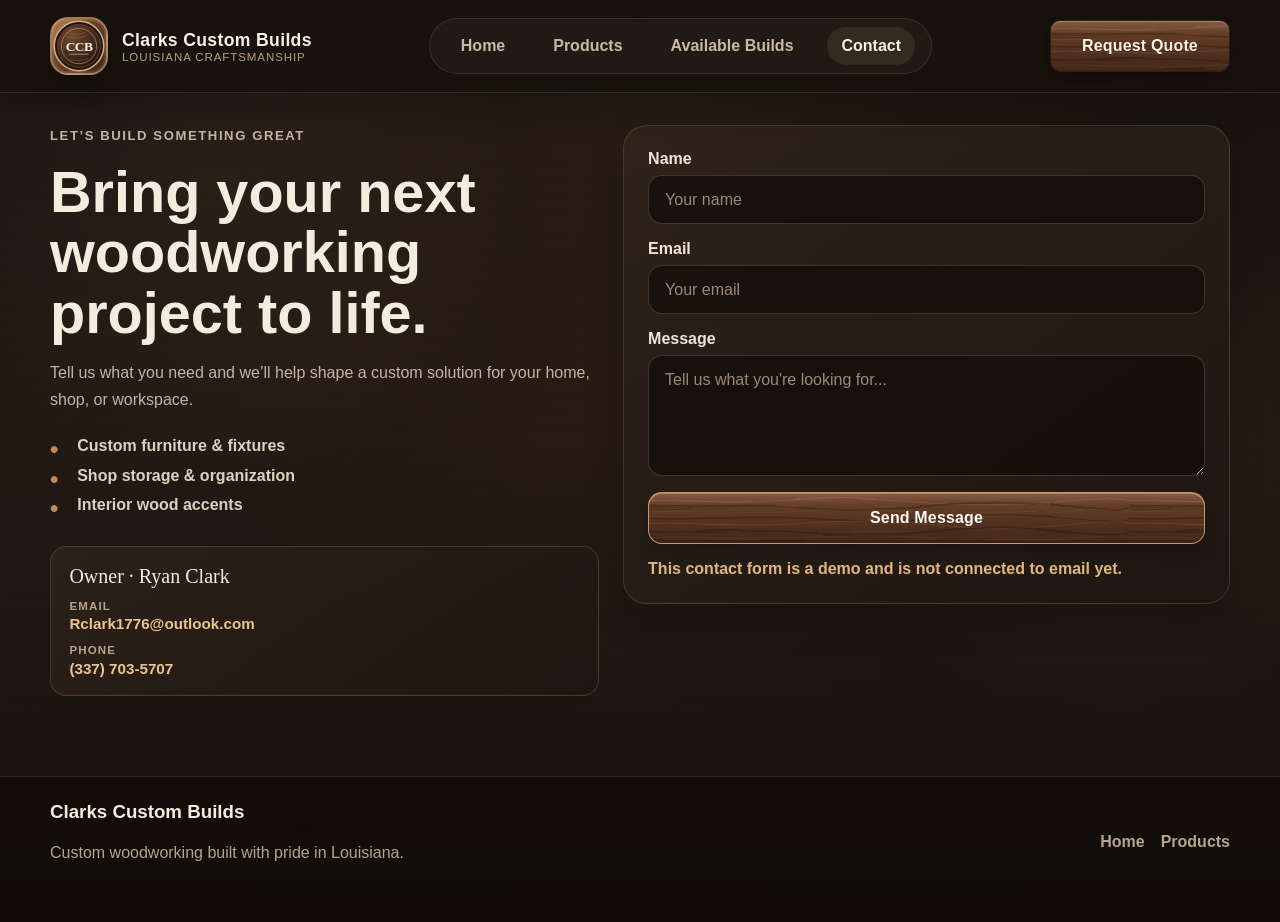
==== contact.html @ df5a9b19 "Add files via upload" ====
<!DOCTYPE html>
<html lang="en">
<head>
    <meta charset="UTF-8">
    <meta name="viewport" content="width=device-width, initial-scale=1.0">
    <title>Contact - Clarks Custom Builds</title>
    <meta name="description" content="Get in touch with Clarks Custom Builds for custom woodworking and furniture requests.">
    <link rel="stylesheet" href="style.css">
</head>
<body>
    <header class="site-header">
        <nav class="navbar container">
            <div class="brand" aria-label="Clarks Custom Builds home">
                <span class="brand-mark" aria-hidden="true">
                    <svg viewBox="0 0 72 72" role="img" aria-label="CCB, Clarks Custom Builds">
                        <defs>
                            <radialGradient id="badge-wood" cx="34%" cy="28%" r="78%">
                                <stop offset="0" stop-color="#70482f"></stop>
                                <stop offset="1" stop-color="#251810"></stop>
                            </linearGradient>
                        </defs>
                        <circle cx="36" cy="36" r="33" fill="#20140e" stroke="#d6ad7d" stroke-width="2"></circle>
                        <circle cx="36" cy="36" r="28.5" fill="url(#badge-wood)" stroke="#5d3a25" stroke-width="1.5"></circle>
                        <circle cx="36" cy="36" r="23.5" fill="none" stroke="#d6ad7d" stroke-opacity=".74" stroke-width="1"></circle>
                        <path d="M19 18c8 3 16 3 25 0M18 23c8 3 17 3 27 0M24 54c8 2 16 2 24-1" fill="none" stroke="#c09266" stroke-opacity=".36" stroke-width="1"></path>
                        <text x="36" y="42" text-anchor="middle" fill="#fff2dc" font-size="18" font-weight="800" letter-spacing="-.8" font-family="Georgia, 'Times New Roman', serif">CCB</text>
                        <path d="M23 47h26" stroke="#e1bd91" stroke-opacity=".8" stroke-width="1"></path>
                    </svg>
                </span>
                <div>
                    <strong>Clarks Custom Builds</strong>
                    <small>Louisiana Craftsmanship</small>
                </div>
            </div>

            <div class="nav-links">
                <a href="index.html">Home</a>
                <a href="products.html">Products</a>
                <a href="available-builds.html">Available Builds</a>
                <a href="contact.html" class="active">Contact</a>
            </div>

            <a class="tape-button quote-button" href="#contact-form">Request Quote</a>
        </nav>
    </header>

    <main class="page-shell container contact-page">
        <section class="contact-copy">
            <p class="eyebrow">Let’s build something great</p>
            <h1>Bring your next woodworking project to life.</h1>
            <p>Tell us what you need and we’ll help shape a custom solution for your home, shop, or workspace.</p>

            <ul class="contact-details">
                <li>Custom furniture & fixtures</li>
                <li>Shop storage & organization</li>
                <li>Interior wood accents</li>
            </ul>

            <address class="personal-contact">
                <span class="contact-owner">Owner · Ryan Clark</span>
                <a href="mailto:Rclark1776@outlook.com">
                    <span>Email</span>
                    <strong>Rclark1776@outlook.com</strong>
                </a>
                <a href="tel:+13377035707">
                    <span>Phone</span>
                    <strong>(337) 703-5707</strong>
                </a>
            </address>
        </section>

        <section class="contact-card" id="contact-form">
            <form class="contact-form">
                <div class="form-row">
                    <label for="name">Name</label>
                    <input id="name" type="text" placeholder="Your name" required>
                </div>

                <div class="form-row">
                    <label for="email">Email</label>
                    <input id="email" type="email" placeholder="Your email" required>
                </div>

                <div class="form-row">
                    <label for="message">Message</label>
                    <textarea id="message" placeholder="Tell us what you're looking for..." rows="5" required></textarea>
                </div>

                <button type="submit" class="log-button full-width">Send Message</button>
                <p class="form-status" aria-live="polite">This contact form is a demo and is not connected to email yet.</p>
            </form>
        </section>
    </main>

    <footer class="site-footer">
        <div class="container footer-inner">
            <div>
                <h3>Clarks Custom Builds</h3>
                <p>Custom woodworking built with pride in Louisiana.</p>
            </div>
            <div class="footer-links">
                <a href="index.html">Home</a>
                <a href="products.html">Products</a>
            </div>
        </div>
    </footer>

    <script src="script.js"></script>
</body>
</html>
---- style.css ----
:root {
    --bg: #f3ead9;
    --bg-strong: #d8b98a;
    --panel: rgba(255, 249, 242, 0.82);
    --panel-strong: #f0e3cf;
    --wood-dark: #2c1a12;
    --wood-mid: #6d3f29;
    --wood-light: #d2995f;
    --accent: #8a4f2b;
    --accent-soft: #c89263;
    --text: #201611;
    --muted: #564437;
    --border: rgba(44, 26, 18, 0.14);
    --shadow: 0 24px 60px rgba(44, 26, 18, 0.15);
    --header-height: 92px;
}

* {
    box-sizing: border-box;
}

html {
    scroll-behavior: smooth;
}

body {
    position: relative;
    margin: 0;
    font-family: "Segoe UI", Tahoma, Geneva, Verdana, sans-serif;
    color: var(--text);
    background: linear-gradient(180deg, #f8f2e8 0%, #e7d0a1 34%, #c49a63 100%);
}

body::before {
    content: "";
    position: fixed;
    inset: 0;
    z-index: -2;
    background:
        radial-gradient(circle at 20% 15%, rgba(255,255,255,0.72), transparent 18%),
        radial-gradient(circle at 80% 18%, rgba(60,35,23,0.16), transparent 26%),
        linear-gradient(135deg, rgba(68, 40, 29, 0.08), rgba(255,255,255,0.06));
}

body::after {
    content: "";
    position: fixed;
    inset: 0;
    z-index: -1;
    opacity: 0.72;
    pointer-events: none;
    background:
        repeating-linear-gradient(
            90deg,
            rgba(68, 45, 32, 0.08),
            rgba(68, 45, 32, 0.08) 2px,
            rgba(255,255,255,0.08) 2px,
            rgba(255,255,255,0.08) 12px
        ),
        repeating-linear-gradient(
            0deg,
            rgba(58, 39, 25, 0.04),
            rgba(58, 39, 25, 0.04) 1px,
            transparent 1px,
            transparent 9px
        );
}

img {
    display: block;
    max-width: 100%;
}

a {
    color: inherit;
    text-decoration: none;
}

button,
input,
textarea {
    font: inherit;
}

.container {
    width: min(1180px, calc(100% - 2rem));
    margin: 0 auto;
}

.site-header {
    position: sticky;
    top: 0;
    z-index: 20;
    backdrop-filter: blur(10px);
    background: linear-gradient(180deg, rgba(246, 239, 224, 0.95), rgba(225, 204, 164, 0.9));
    border-bottom: 1px solid rgba(74, 44, 30, 0.2);
    box-shadow: 0 12px 26px rgba(71, 48, 35, 0.08);
}

.navbar {
    min-height: var(--header-height);
    display: flex;
    align-items: center;
    justify-content: space-between;
    gap: 1rem;
}

.brand {
    display: flex;
    align-items: center;
    gap: 0.875rem;
}

.brand-mark {
    width: 58px;
    height: 58px;
    border-radius: 18px;
    display: grid;
    place-items: center;
    background: radial-gradient(circle at 30% 30%, #d29c63, #7b4c2b 42%, #2b1a12 100%);
    border: 2px solid rgba(45,27,18,0.35);
    box-shadow: inset 0 0 0 2px rgba(255,255,255,0.26), 0 12px 22px rgba(74,44,30,0.18);
    overflow: hidden;
}

.brand-mark svg {
    width: 100%;
    height: 100%;
    display: block;
}

.brand strong,
.brand small {
    display: block;
}

.brand strong {
    font-size: 1.1rem;
}

.brand small {
    color: var(--muted);
    font-size: 0.72rem;
    letter-spacing: 0.08em;
    text-transform: uppercase;
}

.nav-links {
    display: flex;
    align-items: center;
    gap: 1.2rem;
    padding: 0.5rem 1rem;
    border-radius: 999px;
    background: rgba(255, 255, 255, 0.38);
    border: 1px solid var(--border);
}

.nav-links a {
    color: var(--muted);
    font-weight: 600;
    padding: 0.65rem 0.9rem;
    border-radius: 999px;
    transition: all 0.22s ease;
}

.nav-links a:hover,
.nav-links a.active {
    color: var(--text);
    background: rgba(120, 76, 45, 0.08);
}

button {
    cursor: pointer;
    border: none;
    transition: transform 0.2s ease, box-shadow 0.2s ease, filter 0.2s ease;
}

button:hover {
    transform: translateY(-1px);
}

.log-button,
.tape-button {
    position: relative;
    display: inline-flex;
    align-items: center;
    justify-content: center;
    gap: 0.7rem;
    font-weight: 700;
    letter-spacing: 0.01em;
    border-radius: 999px;
    min-height: 52px;
    padding: 0.9rem 1.4rem;
    box-shadow: 0 16px 26px rgba(74,44,30,0.12);
}

.log-button {
    color: #fffaf5;
    background: linear-gradient(135deg, #6c3b27, #9d6238 45%, #7e4b2f 100%);
    border: 2px solid rgba(59,31,20,0.4);
    overflow: hidden;
    border-radius: 999px;
    box-shadow: inset 0 2px 0 rgba(255,255,255,0.2), 0 12px 18px rgba(58,31,22,0.18);
}

.log-button::before {
    content: "";
    position: absolute;
    left: 0.85rem;
    width: 22px;
    height: 22px;
    border-radius: 50%;
    background: radial-gradient(circle at 32% 30%, #f2d5a3 0%, #d89b5d 35%, #824d2f 100%);
    box-shadow: inset 0 0 0 3px rgba(79, 41, 24, 0.12), 0 0 0 2px rgba(255,255,255,0.18);
}

.log-button::after {
    content: "";
    position: absolute;
    left: 1.25rem;
    width: 1.9rem;
    height: 0.4rem;
    border-radius: 999px;
    background: repeating-linear-gradient(
        90deg,
        rgba(102, 56, 29, 0.8) 0,
        rgba(102, 56, 29, 0.8) 4px,
        rgba(255, 241, 226, 0.72) 4px,
        rgba(255, 241, 226, 0.72) 8px
    );
    box-shadow: 0 0 0 1px rgba(78, 45, 27, 0.2);
}

.tape-button {
    color: var(--text);
    background: linear-gradient(135deg, #edf2f5, #d8e4ec 40%, #c6d2d8 100%);
    border: 2px solid rgba(43, 52, 57, 0.18);
    border-radius: 18px;
    min-width: 180px;
    box-shadow: inset 0 2px 0 rgba(255,255,255,0.55), 0 12px 18px rgba(62, 71, 77, 0.14);
}

.tape-button::before {
    content: "";
    position: absolute;
    left: 0.85rem;
    top: 50%;
    transform: translateY(-50%);
    width: 2.3rem;
    height: 1.7rem;
    border-radius: 8px;
    background: linear-gradient(180deg, #eef4f6, #bac9d0);
    border: 1px solid rgba(75, 88, 96, 0.2);
    box-shadow: inset 0 0 0 2px rgba(255,255,255,0.38);
}

.tape-button::after {
    content: "";
    position: absolute;
    left: 1.15rem;
    top: 50%;
    transform: translateY(-50%);
    width: 1.65rem;
    height: 0.7rem;
    border-radius: 0.25rem;
    background: repeating-linear-gradient(
        to right,
        rgba(82, 96, 106, 0.88) 0,
        rgba(82, 96, 106, 0.88) 4px,
        rgba(255,255,255,0.75) 4px,
        rgba(255,255,255,0.75) 8px
    );
}

.log-button.small,
.tape-button.small {
    min-height: 42px;
    font-size: 0.92rem;
    padding: 0.7rem 1.2rem;
}

.hero {
    padding: 4.5rem 0 2.5rem;
    display: grid;
    grid-template-columns: 1.1fr 0.9fr;
    align-items: center;
    gap: 2.5rem;
}

.eyebrow {
    margin: 0 0 0.9rem;
    color: var(--wood-mid);
    font-size: 0.82rem;
    font-weight: 800;
    letter-spacing: 0.12em;
    text-transform: uppercase;
}

.hero h1,
.page-header h1,
.contact-copy h1,
.section-heading h2 {
    margin: 0;
    line-height: 1.05;
    color: var(--text);
}

.hero h1 {
    font-size: clamp(2.6rem, 5vw, 4.5rem);
    max-width: 620px;
}

.hero-text,
.page-header p,
.contact-copy p,
.card-body p,
.process-step p,
.site-footer p {
    color: var(--muted);
    line-height: 1.7;
}

.hero-text {
    margin-top: 1.2rem;
    max-width: 560px;
    font-size: 1.06rem;
}

.hero-actions {
    display: flex;
    flex-wrap: wrap;
    gap: 1rem;
    margin-top: 2rem;
}

.hero-list {
    list-style: none;
    padding: 0;
    margin: 1.5rem 0 0;
    display: grid;
    gap: 0.8rem;
    color: var(--text);
    font-weight: 600;
}

.hero-list li {
    position: relative;
    padding-left: 1.8rem;
}

.hero-list li::before {
    content: "✓";
    position: absolute;
    left: 0;
    color: var(--wood-dark);
    font-weight: 900;
}

.hero-visual {
    position: relative;
    display: flex;
    justify-content: center;
    padding: 1rem 0 2rem;
}

.image-card {
    width: min(100%, 540px);
    border-radius: 28px;
    overflow: hidden;
    border: 1px solid rgba(74,44,30,0.12);
    box-shadow: var(--shadow);
}

.image-card img {
    width: 100%;
    min-height: 520px;
    object-fit: cover;
}

.floating-badge {
    position: absolute;
    left: 1rem;
    bottom: 1rem;
    background: rgba(255,255,255,0.82);
    border: 1px solid rgba(74,44,30,0.12);
    box-shadow: var(--shadow);
    padding: 1rem 1.2rem;
    border-radius: 16px;
    text-align: center;
}

.floating-badge span,
.floating-badge small {
    display: block;
}

.floating-badge span {
    font-size: 2rem;
    font-weight: 800;
    color: var(--wood-dark);
}

.floating-badge small {
    color: var(--muted);
    letter-spacing: 0.06em;
    text-transform: uppercase;
    font-size: 0.7rem;
}

.stats,
.process-grid,
.product-grid,
.footer-inner,
.contact-page {
    display: grid;
    gap: 1.5rem;
}

.stats {
    grid-template-columns: repeat(4, minmax(0, 1fr));
    margin-top: 1rem;
    margin-bottom: 4rem;
}

.stat-item {
    background: rgba(255, 255, 255, 0.55);
    border: 1px solid var(--border);
    border-radius: 20px;
    padding: 1.2rem;
    text-align: center;
    box-shadow: 0 10px 28px rgba(74,44,30,0.04);
}

.stat-item strong {
    display: block;
    font-size: clamp(1.7rem, 3vw, 2.4rem);
    color: var(--wood-dark);
}

.stat-item span {
    color: var(--muted);
    font-size: 0.95rem;
}

.featured,
.process {
    padding: 0 0 4rem;
}

.gallery-panel {
    margin: 2rem 0 4rem;
    padding: 1.2rem;
    border-radius: 30px;
    background: linear-gradient(135deg, rgba(32, 22, 17, 0.9), rgba(80, 51, 35, 0.9));
    border: 1px solid rgba(255,255,255,0.08);
    box-shadow: 0 28px 48px rgba(32, 22, 17, 0.28);
}

.gallery-header {
    display: flex;
    align-items: end;
    justify-content: space-between;
    gap: 1rem;
    margin-bottom: 1.35rem;
    color: #f8f2e8;
}

.gallery-header h2 {
    margin: 0;
    font-size: clamp(2rem, 3vw, 2.8rem);
    color: #f8f2e8;
}

.gallery-badge {
    display: inline-flex;
    align-items: center;
    gap: 0.6rem;
    padding: 0.55rem 0.8rem;
    border-radius: 999px;
    background: rgba(255,255,255,0.08);
    border: 1px solid rgba(255,255,255,0.14);
    color: #f4d9a9;
    letter-spacing: 0.06em;
    text-transform: uppercase;
    font-size: 0.7rem;
    font-weight: 800;
}

.gallery-grid {
    display: grid;
    grid-template-columns: repeat(3, minmax(0, 1fr));
    gap: 1.2rem;
}

.gallery-item {
    position: relative;
    min-height: 290px;
    border-radius: 26px;
    overflow: hidden;
    border: 1px solid rgba(255,255,255,0.08);
    box-shadow: 0 16px 30px rgba(0,0,0,0.18);
}

.gallery-item img {
    width: 100%;
    height: 100%;
    object-fit: cover;
}

.gallery-item .overlay {
    position: absolute;
    inset: auto 0 0 0;
    padding: 1.2rem 1.2rem 1.3rem;
    background: linear-gradient(180deg, rgba(0,0,0,0), rgba(19,12,9,0.75));
    color: #fffaf5;
}

.gallery-item h3 {
    margin: 0 0 0.3rem;
    font-size: 1.45rem;
}

.gallery-item p {
    margin: 0;
    color: rgba(255,255,255,0.8);
    line-height: 1.5;
}

.section-heading {
    margin-bottom: 1.6rem;
}

.section-heading h2 {
    font-size: clamp(2rem, 4vw, 3rem);
}

.product-grid {
    grid-template-columns: repeat(3, minmax(0, 1fr));
}

.product-card {
    background: rgba(255,255,255,0.62);
    border: 1px solid var(--border);
    border-radius: 22px;
    overflow: hidden;
    box-shadow: 0 18px 35px rgba(74,44,30,0.05);
}

.product-card img {
    width: 100%;
    height: 260px;
    object-fit: cover;
}

.card-body {
    padding: 1.2rem 1.2rem 1.4rem;
}

.card-body h3 {
    margin: 0 0 0.4rem;
    font-size: 1.5rem;
}

.process-grid {
    grid-template-columns: repeat(4, minmax(0, 1fr));
}

.process-step {
    background: rgba(255,255,255,0.6);
    border: 1px solid var(--border);
    border-radius: 22px;
    padding: 1.4rem;
}

.process-step span {
    display: inline-flex;
    align-items: center;
    justify-content: center;
    width: 46px;
    height: 46px;
    border-radius: 14px;
    background: rgba(124, 77, 47, 0.1);
    color: var(--wood-dark);
    font-weight: 800;
    margin-bottom: 0.8rem;
}

.process-step h3 {
    margin: 0 0 0.5rem;
    font-size: 1.4rem;
}

.page-shell {
    padding: 4rem 0 3rem;
}

.page-header {
    margin-bottom: 2rem;
}

.available-empty-state {
    max-width: 760px;
    margin: 0 auto;
    padding: clamp(2rem, 6vw, 4rem);
    border: 1px solid var(--border);
    border-radius: 18px;
    background: linear-gradient(145deg, rgba(47, 35, 27, 0.72), rgba(31, 23, 18, 0.78));
    text-align: center;
}

.available-empty-state h2 {
    margin: 0 0 0.75rem;
    color: #f4ecdf;
    font-family: Georgia, "Times New Roman", serif;
    font-size: clamp(1.8rem, 4vw, 2.7rem);
    font-weight: 500;
}

.available-empty-state > p:not(.eyebrow) {
    max-width: 540px;
    margin: 0 auto 1.5rem;
    color: #c3b5a5;
    line-height: 1.7;
}

.inventory-status {
    margin: 0 0 1.5rem;
    color: #c3b5a5;
    text-align: center;
}

.available-builds-grid {
    margin-top: 1.5rem;
}

.available-build-price {
    color: #e0b77f !important;
    font-size: 1.2rem;
    font-weight: 800;
}

.admin-page {
    max-width: 960px;
}

.admin-status {
    min-height: 1.5rem;
    margin: 0 0 1rem;
    color: #e0b77f;
    font-weight: 700;
}

.admin-status.is-error {
    color: #f0a18d;
}

.contact-card.admin-card {
    margin-bottom: 1.5rem;
    background: linear-gradient(145deg, rgba(47, 35, 27, 0.94), rgba(31, 23, 18, 0.96));
    border-color: var(--border);
    box-shadow: 0 18px 35px rgba(0, 0, 0, 0.2);
}

.admin-card h2,
.admin-dashboard-heading h2 {
    margin: 0 0 1rem;
    color: #f4ecdf;
    font-family: Georgia, "Times New Roman", serif;
    font-weight: 500;
}

.admin-dashboard:not([hidden]) {
    display: grid;
    gap: 1.5rem;
}

.admin-dashboard .admin-card {
    margin: 0;
}

.admin-dashboard-heading {
    display: flex;
    align-items: center;
    justify-content: space-between;
    gap: 1rem;
}

.admin-dashboard-heading h2 {
    margin: 0;
}

.admin-image-preview {
    display: block;
    width: min(100%, 420px);
    max-height: 280px;
    object-fit: contain;
    object-position: left center;
    border: 1px solid var(--border);
    border-radius: 10px;
}

.admin-listings {
    display: grid;
    gap: 1rem;
    color: #c3b5a5;
}

.admin-listing {
    display: grid;
    grid-template-columns: 140px minmax(0, 1fr) auto;
    align-items: center;
    gap: 1rem;
    padding: 1rem;
    border: 1px solid var(--border);
    border-radius: 14px;
    background: rgba(47, 35, 27, 0.72);
}

.admin-listing > img {
    width: 140px;
    height: 100px;
    object-fit: cover;
    border-radius: 8px;
}

.admin-listing-details h3,
.admin-listing-details p {
    margin: 0 0 0.35rem;
}

.admin-listing-details h3 {
    color: #f4ecdf;
}

.admin-listing-state {
    color: #e0b77f;
    font-size: 0.9rem;
}

.admin-listing-actions {
    display: flex;
    align-items: center;
    gap: 0.75rem;
}

.admin-delete-button {
    padding: 0.6rem 0.8rem;
    border: 1px solid rgba(240, 161, 141, 0.45);
    border-radius: 8px;
    background: transparent;
    color: #f0a18d;
}

.admin-delete-button:hover {
    background: rgba(240, 161, 141, 0.1);
}

.page-header h1,
.contact-copy h1 {
    font-size: clamp(2.4rem, 5vw, 3.6rem);
    margin-bottom: 0.8rem;
}

.products-page-grid {
    grid-template-columns: repeat(2, minmax(0, 1fr));
}

.contact-page {
    grid-template-columns: 0.95fr 1.05fr;
    align-items: start;
    padding-top: 2rem;
}

.contact-card {
    background: rgba(255,255,255,0.7);
    border: 1px solid var(--border);
    border-radius: 24px;
    padding: 1.5rem;
    box-shadow: 0 18px 32px rgba(74,44,30,0.04);
}

.contact-form {
    display: grid;
    gap: 1rem;
}

.form-row {
    display: grid;
    gap: 0.45rem;
}

.form-row label {
    font-weight: 700;
    color: var(--text);
}

.form-row input,
.form-row textarea {
    width: 100%;
    border: 1px solid rgba(74,44,30,0.15);
    border-radius: 14px;
    background: rgba(255,255,255,0.8);
    color: var(--text);
    padding: 0.9rem 1rem;
    transition: border-color 0.2s ease, box-shadow 0.2s ease;
}

.form-row input:focus,
.form-row textarea:focus {
    outline: none;
    border-color: rgba(124,77,47,0.55);
    box-shadow: 0 0 0 4px rgba(124,77,47,0.1);
}

.full-width {
    width: 100%;
}

.form-status {
    min-height: 1.2rem;
    margin: 0;
    color: var(--wood-dark);
    font-weight: 700;
}

.contact-details {
    list-style: none;
    display: grid;
    gap: 0.7rem;
    margin: 1.5rem 0 0;
    padding: 0;
    font-weight: 600;
    color: var(--muted);
}

.contact-details li {
    position: relative;
    padding-left: 1.7rem;
}

.contact-details li::before {
    content: "•";
    position: absolute;
    left: 0;
    color: var(--wood-mid);
    font-size: 1.5rem;
    line-height: 1;
}

.personal-contact {
    display: grid;
    gap: 0.75rem;
    margin-top: 2rem;
    padding: 1.15rem;
    border: 1px solid rgba(216, 173, 119, 0.2);
    border-radius: 16px;
    background: linear-gradient(145deg, rgba(47, 35, 27, 0.86), rgba(31, 23, 18, 0.9));
    font-style: normal;
}

.contact-owner {
    color: #f4ecdf;
    font-family: Georgia, "Times New Roman", serif;
    font-size: 1.25rem;
}

.personal-contact a {
    display: grid;
    gap: 0.2rem;
    color: #edc48f;
    overflow-wrap: anywhere;
}

.personal-contact a span {
    color: #b7a48f;
    font-size: 0.72rem;
    font-weight: 800;
    letter-spacing: 0.1em;
    text-transform: uppercase;
}

.personal-contact a strong {
    font-size: 0.95rem;
}

.personal-contact a:hover strong {
    text-decoration: underline;
    text-underline-offset: 3px;
}

.log-button.full-width {
    padding-right: 1.4rem;
    padding-left: 1.4rem;
    border: 1px solid rgba(224, 183, 128, 0.78);
    border-radius: 14px;
    background: var(--woodgrain-button);
    box-shadow:
        inset 0 1px 0 rgba(255, 235, 202, 0.34),
        inset 0 -3px 0 rgba(39, 21, 13, 0.28),
        0 8px 16px rgba(0, 0, 0, 0.2);
}

.log-button.full-width:hover {
    filter: brightness(1.08);
}

.site-footer {
    margin-top: 2rem;
    padding: 1.5rem 0 2.5rem;
    border-top: 1px solid var(--border);
    background: rgba(255,255,255,0.35);
}

.footer-inner {
    grid-template-columns: 1fr auto;
    align-items: center;
}

.footer-inner h3 {
    margin: 0 0 0.5rem;
}

.footer-links {
    display: flex;
    align-items: center;
    gap: 1rem;
    font-weight: 700;
    color: var(--muted);
}

.log-button.is-loading,
.tape-button.is-loading {
    opacity: 0.88;
    pointer-events: none;
    filter: saturate(0.9);
}

.log-button.is-loading::before,
.tape-button.is-loading::before {
    animation: pulse 0.85s ease-in-out infinite alternate;
}

@keyframes pulse {
    from {
        transform: scale(0.95);
        opacity: 0.7;
    }
    to {
        transform: scale(1.08);
        opacity: 1;
    }
}

@media (max-width: 900px) {
    .hero,
    .contact-page,
    .stats,
    .product-grid,
    .process-grid,
    .products-page-grid,
    .gallery-grid,
    .footer-inner {
        grid-template-columns: 1fr;
    }

    .gallery-header {
        flex-direction: column;
        align-items: flex-start;
    }

    .navbar {
        flex-wrap: wrap;
        justify-content: center;
        padding: 1rem 0;
    }

    .nav-links {
        order: 3;
        width: 100%;
        justify-content: center;
    }
}

@media (max-width: 700px) {
    .admin-listing {
        grid-template-columns: 92px minmax(0, 1fr);
    }

    .admin-listing > img {
        width: 92px;
        height: 82px;
    }

    .admin-listing-actions {
        grid-column: 1 / -1;
        justify-content: flex-end;
    }
}

@media (max-width: 560px) {
    .hero {
        padding-top: 3rem;
    }

    .hero h1 {
        font-size: 2.5rem;
    }

    .nav-links {
        gap: 0.2rem;
        flex-wrap: wrap;
    }

    .log-button,
    .tape-button {
        width: 100%;
    }

    .hero-actions {
        display: grid;
        width: 100%;
    }
}

:root {
    color-scheme: dark;
    --bg: #17120f;
    --bg-strong: #241a15;
    --panel: rgba(38, 29, 23, 0.94);
    --panel-strong: #30231b;
    --wood-dark: #160f0b;
    --wood-mid: #c18b59;
    --wood-light: #e3b77e;
    --accent: #c28d5b;
    --accent-soft: #dfb780;
    --text: #f4ecdf;
    --muted: #c3b5a5;
    --border: rgba(231, 203, 165, 0.16);
    --shadow: 0 24px 60px rgba(0, 0, 0, 0.32);
    --woodgrain-button:
        linear-gradient(180deg, rgba(255, 226, 186, 0.14), transparent 24%, rgba(38, 19, 10, 0.12)),
        url("woodgrain.svg");
    --woodgrain-button-size: 100% 100%, 480px 64px;
    --woodgrain-button-repeat: no-repeat, repeat;
    --woodgrain-button-position: center, center;
}

body {
    background:
        radial-gradient(ellipse at 50% 0, rgba(117, 71, 43, 0.17), transparent 34rem),
        linear-gradient(180deg, #17120f 0%, #211812 48%, #17120f 100%);
}

body::before {
    background:
        radial-gradient(circle at 16% 20%, rgba(202, 153, 102, 0.06), transparent 24%),
        radial-gradient(circle at 87% 52%, rgba(202, 153, 102, 0.05), transparent 26%),
        linear-gradient(135deg, rgba(255,255,255,0.015), transparent 60%);
}

body::after {
    opacity: 0.24;
    background:
        repeating-linear-gradient(90deg, transparent 0, rgba(226, 185, 133, 0.04) 2px, transparent 4px, transparent 26px),
        repeating-linear-gradient(0deg, transparent 0, rgba(0,0,0,0.14) 1px, transparent 2px, transparent 18px);
}

.site-header {
    background: rgba(24, 18, 14, 0.9);
    border-bottom-color: rgba(231, 203, 165, 0.14);
    box-shadow: 0 12px 32px rgba(0,0,0,0.22);
}

.brand-mark {
    border-color: rgba(227, 183, 126, 0.55);
    box-shadow: inset 0 0 0 2px rgba(255,255,255,0.12), 0 12px 24px rgba(0,0,0,0.32);
}

.brand strong {
    color: #f8f0e5;
    letter-spacing: 0.02em;
}

.brand small {
    color: #bd9c78;
}

.nav-links {
    background: rgba(255,255,255,0.035);
    border-color: rgba(231, 203, 165, 0.12);
}

.nav-links a {
    color: #c9b8a6;
}

.nav-links a:hover,
.nav-links a.active {
    color: #f8f0e5;
    background: rgba(221, 177, 124, 0.1);
}

.eyebrow {
    color: #d2a574;
}

.hero-slider {
    position: relative;
    min-height: min(760px, calc(100vh - var(--header-height)));
    overflow: hidden;
    isolation: isolate;
    background: #1b130e;
}

.hero-slide {
    position: absolute;
    inset: 0;
    display: flex;
    align-items: center;
    opacity: 0;
    visibility: hidden;
    transition: opacity 850ms ease, visibility 850ms ease;
}

.hero-slide.is-active {
    opacity: 1;
    visibility: visible;
}

.hero-slide > img {
    position: absolute;
    inset: 0;
    z-index: -2;
    width: 100%;
    height: 100%;
    object-fit: cover;
}

.hero-slide.is-active > img {
    animation: hero-drift 9s ease-in-out infinite alternate;
}

.hero-shade {
    position: absolute;
    inset: 0;
    z-index: -1;
    background:
        linear-gradient(90deg, rgba(19, 13, 9, 0.94) 0%, rgba(25, 17, 12, 0.83) 40%, rgba(22, 15, 11, 0.3) 100%),
        linear-gradient(0deg, rgba(18, 12, 8, 0.52), transparent 44%);
}

.hero-content {
    position: relative;
    z-index: 1;
    padding-top: 2rem;
    padding-bottom: 6.5rem;
}

.hero-content .eyebrow {
    margin-bottom: 1.25rem;
    color: #e0b77f;
}

.hero-content h1,
.hero-content h2 {
    max-width: 820px;
    margin: 0;
    color: #fff7eb;
    font-family: Georgia, "Times New Roman", serif;
    font-size: clamp(3.2rem, 8vw, 7rem);
    font-weight: 500;
    line-height: 0.98;
    letter-spacing: -0.045em;
}

.hero-content h1 span,
.hero-content h2 span {
    color: #d8ad77;
    font-style: italic;
}

.hero-content > p:not(.eyebrow) {
    max-width: 550px;
    color: rgba(255, 247, 235, 0.78);
    font-size: clamp(1rem, 1.5vw, 1.16rem);
    line-height: 1.8;
    margin: 1.5rem 0 0;
}

.hero-content .hero-actions {
    margin-top: 1.8rem;
}

.hero-signature {
    display: flex;
    align-items: center;
    gap: 0.75rem;
    margin-top: 2.1rem;
    color: rgba(255, 247, 235, 0.68);
    font-size: 0.75rem;
    font-weight: 700;
    letter-spacing: 0.16em;
    text-transform: uppercase;
}

.signature-rule {
    width: 42px;
    height: 1px;
    background: #d8ad77;
}

.slider-controls {
    position: absolute;
    z-index: 2;
    left: 50%;
    bottom: 1.6rem;
    display: flex;
    align-items: center;
    gap: 1.1rem;
    transform: translateX(-50%);
}

.slider-dots,
.slider-arrows {
    display: flex;
    align-items: center;
    gap: 0.5rem;
}

.slider-dot,
.slider-arrow {
    display: grid;
    place-items: center;
    padding: 0;
    border: 1px solid rgba(255, 247, 235, 0.38);
    color: #fff7eb;
    background: var(--woodgrain-button);
    background-size: var(--woodgrain-button-size);
    background-repeat: var(--woodgrain-button-repeat);
    background-position: var(--woodgrain-button-position);
    box-shadow: inset 0 1px 0 rgba(255, 229, 194, 0.35), 0 3px 8px rgba(0,0,0,0.28);
    cursor: pointer;
}

.slider-dot {
    width: 9px;
    height: 9px;
    border-radius: 999px;
    transition: width 240ms ease, background 240ms ease;
}

.slider-dot.is-active {
    width: 30px;
    background:
        repeating-linear-gradient(
            177deg,
            transparent 0,
            transparent 3px,
            rgba(255, 239, 208, 0.2) 4px,
            transparent 6px,
            transparent 9px
        ),
        linear-gradient(180deg, #d3a66f, #93623e);
    border-color: #d8ad77;
}

.slider-arrow {
    width: 44px;
    height: 40px;
    border: 0;
    border-radius: 0;
    font-size: 0;
    line-height: 0;
    position: relative;
    background: transparent;
    box-shadow: none;
}

.slider-arrow::before {
    position: absolute;
    top: calc(50% - 8px);
    left: calc(50% - 15px);
    content: "";
    width: 30px;
    height: 16px;
    border: 0;
    background:
        repeating-linear-gradient(
            176deg,
            transparent 0,
            transparent 3px,
            rgba(255, 231, 196, 0.34) 4px,
            transparent 5px,
            transparent 8px,
            rgba(49, 26, 14, 0.2) 9px,
            transparent 10px,
            transparent 14px
        ),
        linear-gradient(180deg, #c58a54 0%, #a3693d 28%, #81502f 72%, #5c341d 100%);
    box-shadow:
        inset 0 1px 0 rgba(255, 238, 202, 0.78),
        inset 0 -2px 0 rgba(50, 27, 15, 0.72),
        0 2px 3px rgba(0, 0, 0, 0.58);
}

.slider-arrow[data-slide-direction="-1"]::before {
    clip-path: polygon(0 50%, 38% 0, 38% 29%, 100% 29%, 100% 71%, 38% 71%, 38% 100%);
}

.slider-arrow[data-slide-direction="1"]::before {
    clip-path: polygon(0 29%, 62% 29%, 62% 0, 100% 50%, 62% 100%, 62% 71%, 0 71%);
}

.slider-arrow:hover,
.slider-arrow:focus-visible {
    background: transparent;
    box-shadow: none;
}

.slider-arrow:hover::before,
.slider-arrow:focus-visible::before {
    filter: brightness(1.2);
}

.slider-arrow:hover,
.slider-dot:hover {
    border-color: #e0b77f;
    filter: brightness(1.2);
}

.slider-count {
    color: rgba(255, 247, 235, 0.65);
    font-size: 0.76rem;
    font-variant-numeric: tabular-nums;
    letter-spacing: 0.12em;
}

.current-slide {
    color: #e0b77f;
    font-weight: 800;
}

.stats {
    margin-top: 2rem;
    margin-bottom: 4rem;
    padding: 0.75rem 0;
    border-top: 1px solid rgba(231, 203, 165, 0.16);
    border-bottom: 1px solid rgba(231, 203, 165, 0.16);
}

.product-card,
.process-step,
.contact-card {
    background: linear-gradient(145deg, rgba(47, 35, 27, 0.94), rgba(31, 23, 18, 0.96));
    border-color: var(--border);
    box-shadow: 0 18px 35px rgba(0,0,0,0.2);
}

.stat-item {
    position: relative;
    padding: 1rem 0.8rem;
    border: 0;
    border-radius: 0;
    background: transparent;
    box-shadow: none;
    text-align: center;
}

.stat-item:not(:last-child)::after {
    content: "";
    position: absolute;
    top: 20%;
    right: 0;
    width: 1px;
    height: 60%;
    background: rgba(231, 203, 165, 0.18);
}

.stat-item strong {
    color: #dfb780;
}

.stat-item span,
.product-card p,
.process-step p {
    color: #c3b5a5;
}

@media (max-width: 900px) {
    .stats {
        grid-template-columns: repeat(2, minmax(0, 1fr));
        gap: 0;
    }

    .stat-item:nth-child(2)::after {
        content: none;
    }

    .stat-item:nth-child(-n + 2) {
        border-bottom: 1px solid rgba(231, 203, 165, 0.14);
    }
}

.section-heading h2,
.process-step h3,
.product-card h3,
.page-header h1,
.contact-copy h1 {
    color: #f4ecdf;
}

.gallery-panel {
    background: linear-gradient(140deg, #281d16, #17110d 80%);
    border-color: rgba(219, 180, 135, 0.18);
}

.gallery-header h2 {
    color: #f8f0e5;
}

.gallery-item {
    background: #241912;
}

.process-step span {
    background: rgba(193, 139, 89, 0.14);
    color: #e0b77f;
}

.pricing-section {
    padding: 1rem 0 5rem;
}

.pricing-section .section-heading {
    max-width: 760px;
    margin-bottom: 2rem;
}

.section-intro {
    max-width: 680px;
    margin: 1rem 0 0;
    color: var(--muted);
    line-height: 1.75;
}

.pricing-grid {
    display: grid;
    grid-template-columns: repeat(3, minmax(0, 1fr));
    gap: 1.15rem;
}

.pricing-card {
    position: relative;
    display: flex;
    flex-direction: column;
    min-height: 100%;
    padding: 1.6rem;
    overflow: hidden;
    border: 1px solid rgba(231, 203, 165, 0.15);
    border-radius: 22px;
    background: linear-gradient(150deg, rgba(47, 35, 27, 0.98), rgba(30, 22, 17, 0.98));
    box-shadow: 0 18px 36px rgba(0,0,0,0.22);
}

.pricing-card.featured-price {
    border-color: rgba(216, 173, 119, 0.58);
    background:
        radial-gradient(ellipse at 100% 0, rgba(193, 139, 89, 0.15), transparent 45%),
        linear-gradient(150deg, #39271c, #211711);
}

.pricing-number {
    color: #d2a574;
    font-size: 0.7rem;
    font-weight: 800;
    letter-spacing: 0.12em;
}

.pricing-card h3 {
    margin: 1.1rem 0 0.6rem;
    color: #fff4e5;
    font-family: Georgia, "Times New Roman", serif;
    font-size: 1.65rem;
    font-weight: 500;
    line-height: 1.15;
}

.price-label {
    margin: 0 0 0.6rem;
    color: #e0b77f;
    font-size: 1.08rem;
    font-weight: 800;
}

.pricing-card > p:not(.price-label) {
    color: #c3b5a5;
    line-height: 1.65;
}

.pricing-card ul {
    display: grid;
    gap: 0.72rem;
    list-style: none;
    margin: 0.8rem 0 1.4rem;
    padding: 0;
    color: #e0d4c5;
    font-size: 0.91rem;
}

.pricing-card li {
    position: relative;
    padding-left: 1.35rem;
}

.pricing-card li::before {
    position: absolute;
    left: 0;
    color: #d8ad77;
    content: "✦";
}

.pricing-link {
    display: flex;
    align-items: center;
    justify-content: space-between;
    gap: 0.75rem;
    margin-top: auto;
    padding-top: 1rem;
    border-top: 1px solid rgba(231, 203, 165, 0.14);
    color: #edc48f;
    font-weight: 700;
}

.pricing-link span {
    font-size: 1.3rem;
    transition: transform 180ms ease;
}

.pricing-link:hover span {
    transform: translateX(4px);
}

.pricing-ribbon {
    position: absolute;
    top: 0;
    right: 1.25rem;
    padding: 0.42rem 0.6rem;
    border-radius: 0 0 8px 8px;
    background: #bd8958;
    color: #1f140d;
    font-size: 0.58rem;
    font-weight: 900;
    letter-spacing: 0.09em;
}

.pricing-note {
    margin: 1.2rem 0 0;
    color: #a99885;
    font-size: 0.84rem;
    line-height: 1.6;
}

.page-header p,
.contact-copy p {
    color: #c3b5a5;
}

.contact-details {
    color: #dfd1c0;
}

.contact-card {
    background: linear-gradient(145deg, rgba(47, 35, 27, 0.98), rgba(31, 23, 18, 0.98));
}

.form-row label {
    color: #f0e5d5;
}

.form-row input,
.form-row textarea {
    color: #f4ecdf;
    background: rgba(17, 12, 9, 0.72);
    border-color: rgba(231, 203, 165, 0.2);
}

.form-row input::placeholder,
.form-row textarea::placeholder {
    color: #9b8977;
}

.form-row input:focus,
.form-row textarea:focus {
    border-color: rgba(216, 173, 119, 0.72);
    box-shadow: 0 0 0 4px rgba(193, 139, 89, 0.13);
}

.form-status {
    color: #e0b77f;
}

.site-footer {
    border-top-color: rgba(231, 203, 165, 0.15);
    background: rgba(15, 11, 8, 0.68);
}

.site-footer h3 {
    color: #f4ecdf;
}

.site-footer p,
.footer-links {
    color: #b7a48f;
}

.log-button,
.tape-button {
    text-decoration: none;
    white-space: nowrap;
}

.tape-button {
    isolation: isolate;
    overflow: hidden;
    min-height: 52px;
    min-width: 180px;
    padding: 0.85rem 1.5rem;
    border: 1px solid rgba(45, 24, 14, 0.82);
    border-radius: 10px;
    color: #fff4e4;
    background: var(--woodgrain-button);
    background-size: var(--woodgrain-button-size);
    background-repeat: var(--woodgrain-button-repeat);
    background-position: var(--woodgrain-button-position);
    box-shadow:
        inset 0 1px 0 rgba(255, 229, 194, 0.28),
        inset 0 -1px 0 rgba(39, 21, 13, 0.34),
        0 6px 14px rgba(0, 0, 0, 0.26);
    text-shadow: 0 1px 1px rgba(31, 17, 10, 0.4);
}

.tape-button::before {
    content: none;
}

.tape-button::after {
    content: none;
}

.tape-button:hover {
    filter: brightness(1.1);
    box-shadow:
        inset 0 1px 0 rgba(255, 229, 194, 0.34),
        inset 0 -1px 0 rgba(39, 21, 13, 0.34),
        0 9px 18px rgba(0, 0, 0, 0.32);
}

.tape-button.is-sawing {
    filter: brightness(0.98);
}

.saw-tool {
    position: absolute;
    top: 50%;
    left: 0;
    z-index: 4;
    width: 132px;
    height: 27px;
    pointer-events: none;
    transform: translate(-110%, -50%);
    animation: saw-across 800ms cubic-bezier(0.4, 0.05, 0.6, 0.95) forwards;
    filter: drop-shadow(0 1px 1px rgba(0, 0, 0, 0.28));
}

.saw-tool svg {
    display: block;
    width: 100%;
    height: 100%;
}

@keyframes saw-across {
    0% {
        transform: translate(-110%, -50%);
    }
    20% {
        transform: translate(-58%, -50%);
    }
    38% {
        transform: translate(-37%, -50%);
    }
    58% {
        transform: translate(8%, -50%);
    }
    77% {
        transform: translate(53%, -50%);
    }
    100% {
        transform: translate(112%, -50%);
    }
}

.log-button {
    isolation: isolate;
    padding: 0.9rem 1.4rem;
    text-align: center;
    background: var(--woodgrain-button);
    background-size: var(--woodgrain-button-size);
    background-repeat: var(--woodgrain-button-repeat);
    background-position: var(--woodgrain-button-position);
}

.log-button.small {
    min-height: 46px;
    padding: 0.7rem 1.2rem;
    font-size: 0.82rem;
    letter-spacing: 0;
    white-space: nowrap;
}

.log-button::before {
    content: none;
}

.log-button::after {
    content: none;
}

.log-button:hover {
    filter: brightness(1.1);
    box-shadow: inset 0 2px 0 rgba(255,255,255,0.24), 0 15px 22px rgba(58,31,22,0.3);
}

.tape-button {
    background: var(--woodgrain-button);
}

.product-card .log-button {
    width: fit-content;
    max-width: 100%;
}

@keyframes hero-drift {
    from {
        transform: scale(1);
    }
    to {
        transform: scale(1.055);
    }
}

@media (max-width: 900px) {
    .pricing-grid {
        grid-template-columns: 1fr;
    }

    .hero-slider {
        min-height: 680px;
    }
}

@media (max-width: 560px) {
    .hero-slider {
        min-height: 670px;
    }

    .hero-content {
        padding-top: 0;
        padding-bottom: 6rem;
    }

    .hero-content h1,
    .hero-content h2 {
        font-size: clamp(3rem, 14vw, 4.2rem);
    }

    .hero-shade {
        background:
            linear-gradient(90deg, rgba(19, 13, 9, 0.89), rgba(19, 13, 9, 0.52)),
            linear-gradient(0deg, rgba(18, 12, 8, 0.75), transparent 56%);
    }

    .slider-controls {
        bottom: 1.2rem;
        gap: 0.7rem;
    }

    .slider-arrows {
        margin-left: auto;
    }

    .gallery-panel {
        padding: 1rem;
    }
}

@media (prefers-reduced-motion: reduce) {
    *,
    *::before,
    *::after {
        scroll-behavior: auto !important;
        animation-duration: 0.01ms !important;
        animation-iteration-count: 1 !important;
        transition-duration: 0.01ms !important;
    }
}

.build-details-page {
    padding-top: 4rem;
}

.build-intro {
    max-width: 800px;
    padding: 1rem 0 2.4rem;
}

.build-intro h1 {
    margin: 0;
    color: #f4ecdf;
    font-family: Georgia, "Times New Roman", serif;
    font-size: clamp(2.8rem, 6vw, 5rem);
    font-weight: 500;
    letter-spacing: -0.04em;
    line-height: 1;
}

.build-intro > p:not(.eyebrow) {
    max-width: 700px;
    margin: 1.25rem 0 1.5rem;
    color: #c3b5a5;
    font-size: 1.08rem;
    line-height: 1.8;
}

.style-index {
    position: sticky;
    top: calc(var(--header-height) + 0.6rem);
    z-index: 5;
    display: flex;
    flex-wrap: wrap;
    gap: 0.55rem;
    margin: 0 0 2.5rem;
    padding: 0.75rem;
    border: 1px solid rgba(231, 203, 165, 0.16);
    border-radius: 18px;
    background: rgba(29, 21, 16, 0.94);
    box-shadow: 0 12px 28px rgba(0,0,0,0.24);
    backdrop-filter: blur(12px);
}

.style-index a {
    padding: 0.65rem 0.9rem;
    border-radius: 10px;
    color: #d8c5ae;
    font-size: 0.85rem;
    font-weight: 700;
    transition: background 180ms ease, color 180ms ease;
}

.style-index a:hover,
.style-index a:focus-visible {
    color: #fff4e5;
    background: rgba(193, 139, 89, 0.2);
}

.build-style {
    display: grid;
    grid-template-columns: minmax(0, 0.85fr) minmax(0, 1.15fr);
    align-items: center;
    gap: clamp(2rem, 5vw, 5rem);
    padding: 3.5rem 0;
    border-top: 1px solid rgba(231, 203, 165, 0.14);
    scroll-margin-top: 10rem;
}

.style-copy h2,
.details-cta h2 {
    margin: 0;
    color: #f4ecdf;
    font-family: Georgia, "Times New Roman", serif;
    font-size: clamp(2rem, 4vw, 3.3rem);
    font-weight: 500;
    letter-spacing: -0.025em;
    line-height: 1.1;
}

.style-copy > p:not(.eyebrow),
.details-cta > p:not(.eyebrow) {
    color: #c3b5a5;
    line-height: 1.8;
}

.style-copy ul {
    display: grid;
    gap: 0.75rem;
    list-style: none;
    margin: 1.4rem 0 1.7rem;
    padding: 0;
    color: #e0d4c5;
}

.style-copy li {
    position: relative;
    padding-left: 1.45rem;
    line-height: 1.5;
}

.style-copy li::before {
    position: absolute;
    left: 0;
    color: #d8ad77;
    content: "✦";
}

.style-gallery {
    display: grid;
    grid-template-columns: 1fr 1fr;
    gap: 0.85rem;
}

.style-gallery figure {
    position: relative;
    min-width: 0;
    height: 280px;
    margin: 0;
    overflow: hidden;
    border: 1px solid rgba(231, 203, 165, 0.17);
    border-radius: 17px;
    background: #2a1d15;
    box-shadow: 0 16px 30px rgba(0,0,0,0.22);
}

.style-gallery figure:first-child {
    transform: translateY(1.2rem);
}

.style-gallery img {
    width: 100%;
    height: 100%;
    object-fit: cover;
    transition: transform 500ms ease;
}

.style-gallery figure:hover img {
    transform: scale(1.04);
}

.style-gallery figcaption {
    position: absolute;
    inset: auto 0 0;
    padding: 1.6rem 0.9rem 0.8rem;
    background: linear-gradient(transparent, rgba(13, 9, 6, 0.88));
    color: #f7ebda;
    font-size: 0.78rem;
    line-height: 1.45;
}

.details-cta {
    margin: 2rem 0 4rem;
    padding: clamp(1.5rem, 5vw, 3.25rem);
    border: 1px solid rgba(216, 173, 119, 0.28);
    border-radius: 24px;
    background:
        radial-gradient(ellipse at 95% 0, rgba(193, 139, 89, 0.16), transparent 45%),
        linear-gradient(145deg, #35251b, #1d1510);
    box-shadow: 0 22px 44px rgba(0,0,0,0.25);
}

.details-cta > p:not(.eyebrow) {
    max-width: 640px;
    margin-bottom: 1.5rem;
}

@media (max-width: 900px) {
    .build-style {
        grid-template-columns: 1fr;
        gap: 2rem;
    }

    .style-gallery {
        max-width: 720px;
    }
}

@media (max-width: 560px) {
    .build-details-page {
        padding-top: 2.5rem;
    }

    .style-index {
        position: static;
    }

    .style-index a {
        flex: 1 1 calc(50% - 0.55rem);
        text-align: center;
    }

    .build-style {
        padding: 2.5rem 0;
        scroll-margin-top: 1rem;
    }

    .style-gallery figure {
        height: 205px;
    }

    .style-gallery figure:first-child {
        transform: none;
    }
}
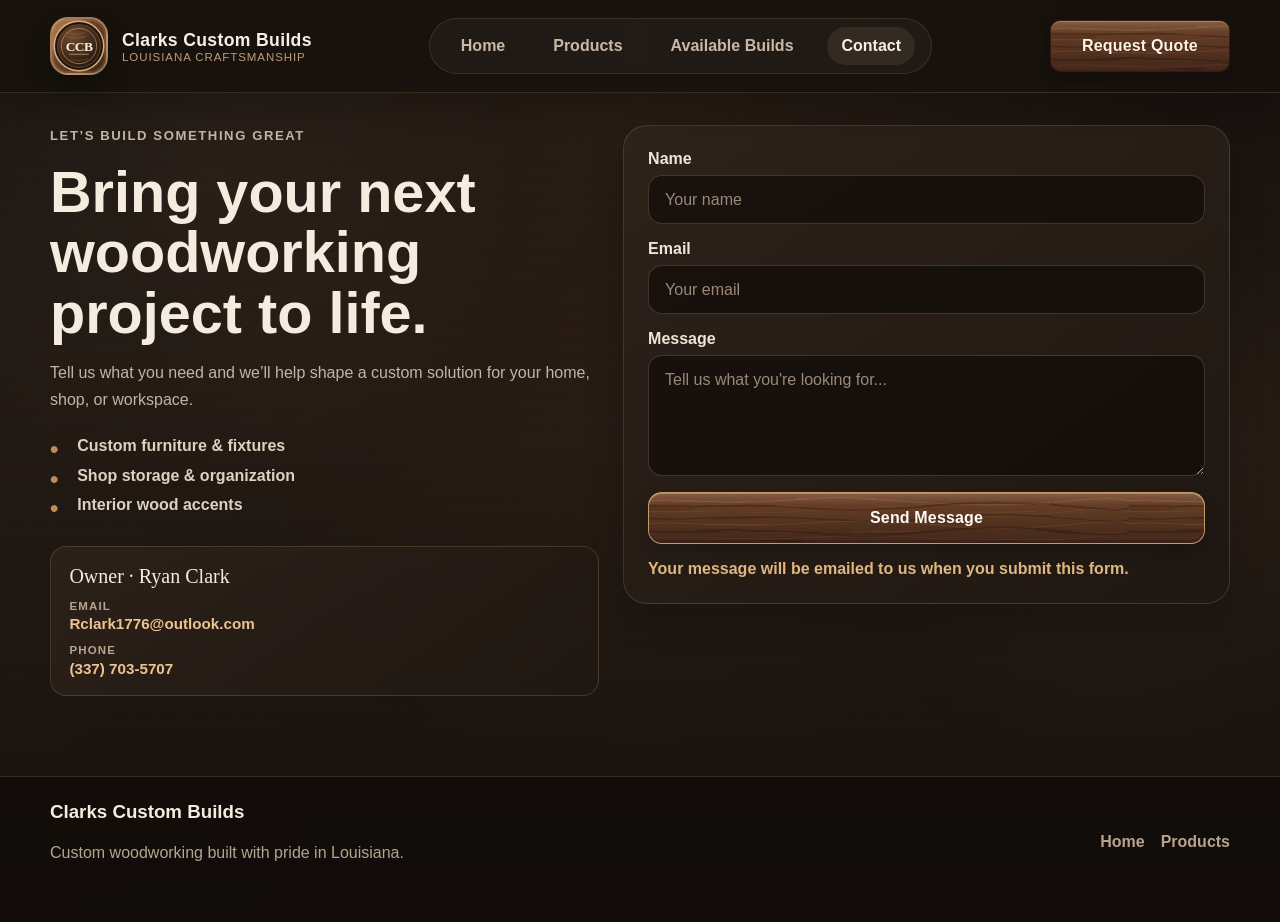
==== commit cafeefc3: "Add files via upload" ====
--- a/contact.html
+++ b/contact.html
@@ -70,24 +70,26 @@
         </section>
 
         <section class="contact-card" id="contact-form">
-            <form class="contact-form">
+            <form class="contact-form" action="https://formsubmit.co/Rclark1776@outlook.com" method="POST">
+                <input type="hidden" name="_subject" value="New website inquiry">
+                <input type="hidden" name="_template" value="table">
                 <div class="form-row">
                     <label for="name">Name</label>
-                    <input id="name" type="text" placeholder="Your name" required>
+                    <input id="name" name="name" type="text" placeholder="Your name" required>
                 </div>
 
                 <div class="form-row">
                     <label for="email">Email</label>
-                    <input id="email" type="email" placeholder="Your email" required>
+                    <input id="email" name="email" type="email" placeholder="Your email" required>
                 </div>
 
                 <div class="form-row">
                     <label for="message">Message</label>
-                    <textarea id="message" placeholder="Tell us what you're looking for..." rows="5" required></textarea>
+                    <textarea id="message" name="message" placeholder="Tell us what you're looking for..." rows="5" required></textarea>
                 </div>
 
                 <button type="submit" class="log-button full-width">Send Message</button>
-                <p class="form-status" aria-live="polite">This contact form is a demo and is not connected to email yet.</p>
+                <p class="form-status" aria-live="polite">Your message will be emailed to us when you submit this form.</p>
             </form>
         </section>
     </main>
